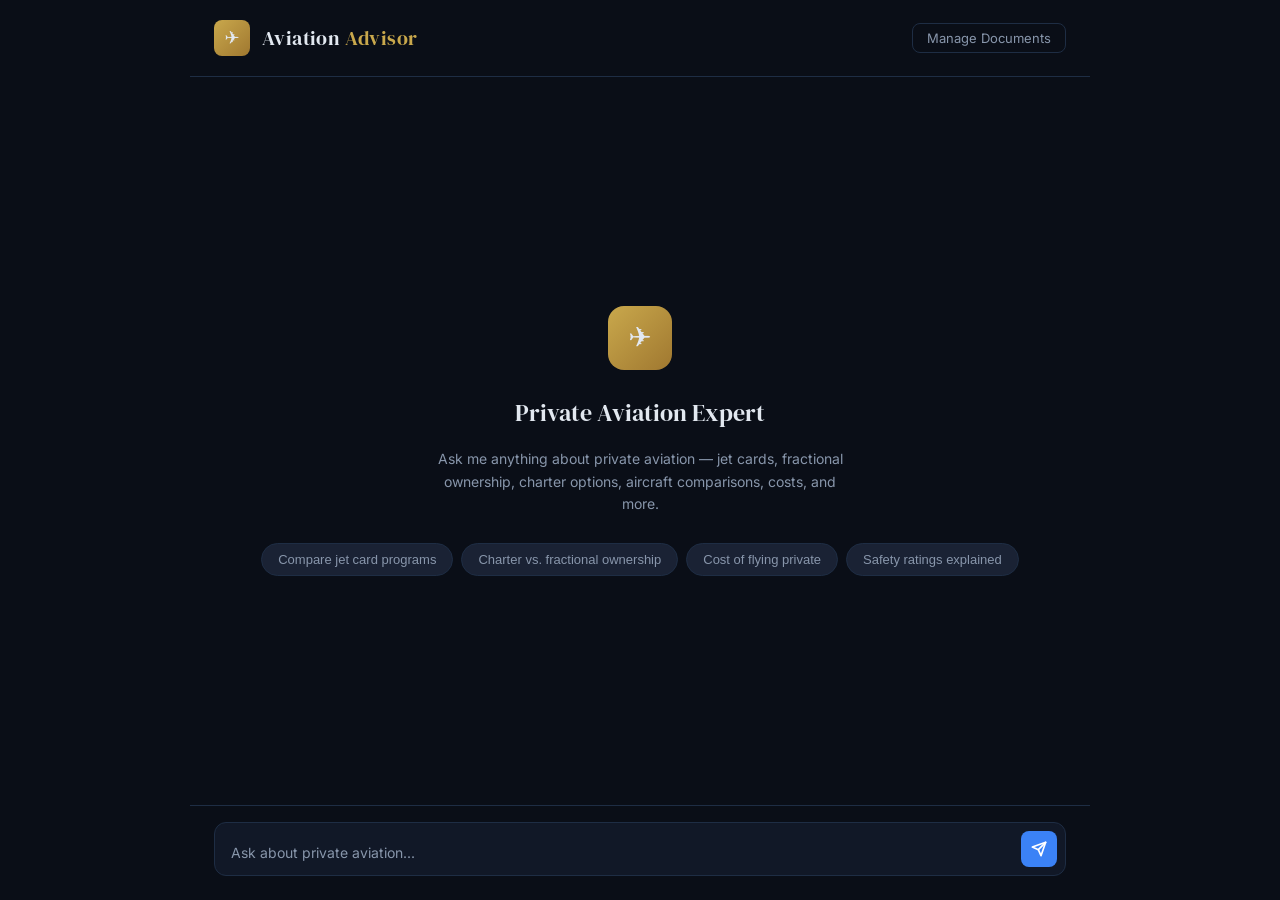
==== static/index.html @ 2f49b135 "Initial commit: Aviation Advisor RAG chatbot FastAPI + ChromaDB + Anthropic Claude API - Document up" ====
<!DOCTYPE html>
<html lang="en">
<head>
    <meta charset="UTF-8">
    <meta name="viewport" content="width=device-width, initial-scale=1.0">
    <title>Aviation Advisor</title>
    <link rel="preconnect" href="https://fonts.googleapis.com">
    <link href="https://fonts.googleapis.com/css2?family=DM+Serif+Display&family=Inter:wght@400;500;600&display=swap" rel="stylesheet">
    <link rel="stylesheet" href="/static/style.css">
</head>
<body>
    <div class="app-shell">
        <header class="header">
            <div class="header-brand">
                <div class="header-icon">&#9992;</div>
                <h1>Aviation <span>Advisor</span></h1>
            </div>
            <nav class="header-nav">
                <a href="/admin">Manage Documents</a>
            </nav>
        </header>

        <div class="chat-area" id="chatArea">
            <div class="welcome" id="welcome">
                <div class="welcome-icon">&#9992;</div>
                <h2>Private Aviation Expert</h2>
                <p>Ask me anything about private aviation — jet cards, fractional ownership, charter options, aircraft comparisons, costs, and more.</p>
                <div class="welcome-suggestions">
                    <button class="suggestion-chip" onclick="askSuggestion(this)">Compare jet card programs</button>
                    <button class="suggestion-chip" onclick="askSuggestion(this)">Charter vs. fractional ownership</button>
                    <button class="suggestion-chip" onclick="askSuggestion(this)">Cost of flying private</button>
                    <button class="suggestion-chip" onclick="askSuggestion(this)">Safety ratings explained</button>
                </div>
            </div>
        </div>

        <div class="input-area">
            <div class="input-wrapper">
                <textarea id="messageInput" placeholder="Ask about private aviation..." rows="1"
                    onkeydown="handleKeydown(event)" oninput="autoResize(this)"></textarea>
                <button class="send-btn" id="sendBtn" onclick="sendMessage()" title="Send">
                    <svg width="16" height="16" viewBox="0 0 24 24" fill="none" stroke="currentColor" stroke-width="2.5" stroke-linecap="round" stroke-linejoin="round">
                        <line x1="22" y1="2" x2="11" y2="13"></line>
                        <polygon points="22 2 15 22 11 13 2 9 22 2"></polygon>
                    </svg>
                </button>
            </div>
        </div>
    </div>

    <script>
    const chatArea = document.getElementById('chatArea');
    const messageInput = document.getElementById('messageInput');
    const sendBtn = document.getElementById('sendBtn');
    const welcome = document.getElementById('welcome');

    let conversationHistory = [];
    let isStreaming = false;

    function autoResize(el) {
        el.style.height = 'auto';
        el.style.height = Math.min(el.scrollHeight, 120) + 'px';
    }

    function handleKeydown(e) {
        if (e.key === 'Enter' && !e.shiftKey) {
            e.preventDefault();
            sendMessage();
        }
    }

    function askSuggestion(btn) {
        messageInput.value = btn.textContent;
        sendMessage();
    }

    function addMessage(role, content) {
        if (welcome) welcome.remove();

        const div = document.createElement('div');
        div.className = `message ${role}`;

        const avatar = document.createElement('div');
        avatar.className = 'message-avatar';
        avatar.innerHTML = role === 'user' ? '&#128100;' : '&#9992;';

        const contentDiv = document.createElement('div');
        contentDiv.className = 'message-content';
        contentDiv.innerHTML = formatContent(content);

        div.appendChild(avatar);
        div.appendChild(contentDiv);
        chatArea.appendChild(div);
        chatArea.scrollTop = chatArea.scrollHeight;

        return contentDiv;
    }

    function formatContent(text) {
        // Convert markdown-like formatting to HTML
        let html = text
            .replace(/\*\*(.*?)\*\*/g, '<strong>$1</strong>')
            .replace(/\*(.*?)\*/g, '<em>$1</em>')
            .replace(/`(.*?)`/g, '<code>$1</code>');

        // Handle lists
        const lines = html.split('\n');
        let result = [];
        let inList = false;

        for (const line of lines) {
            const trimmed = line.trim();
            if (trimmed.match(/^[-•]\s/)) {
                if (!inList) { result.push('<ul>'); inList = true; }
                result.push('<li>' + trimmed.replace(/^[-•]\s/, '') + '</li>');
            } else if (trimmed.match(/^\d+\.\s/)) {
                if (!inList) { result.push('<ol>'); inList = true; }
                result.push('<li>' + trimmed.replace(/^\d+\.\s/, '') + '</li>');
            } else {
                if (inList) {
                    result.push(inList ? '</ul>' : '</ol>');
                    inList = false;
                }
                if (trimmed) result.push('<p>' + trimmed + '</p>');
            }
        }
        if (inList) result.push('</ul>');

        return result.join('');
    }

    function showTyping() {
        if (welcome) welcome.remove();

        const div = document.createElement('div');
        div.className = 'message assistant';
        div.id = 'typingMessage';

        const avatar = document.createElement('div');
        avatar.className = 'message-avatar';
        avatar.innerHTML = '&#9992;';

        const contentDiv = document.createElement('div');
        contentDiv.className = 'message-content';
        contentDiv.id = 'streamContent';
        contentDiv.innerHTML = '<div class="typing-indicator"><span></span><span></span><span></span></div>';

        div.appendChild(avatar);
        div.appendChild(contentDiv);
        chatArea.appendChild(div);
        chatArea.scrollTop = chatArea.scrollHeight;

        return contentDiv;
    }

    async function sendMessage() {
        const text = messageInput.value.trim();
        if (!text || isStreaming) return;

        isStreaming = true;
        sendBtn.disabled = true;
        messageInput.value = '';
        messageInput.style.height = 'auto';

        addMessage('user', text);
        const streamDiv = showTyping();

        try {
            const response = await fetch('/api/chat', {
                method: 'POST',
                headers: { 'Content-Type': 'application/json' },
                body: JSON.stringify({
                    message: text,
                    history: conversationHistory.slice(-6)
                })
            });

            if (response.status === 401) {
                streamDiv.innerHTML = '<p>Session expired. Please refresh the page.</p>';
                isStreaming = false;
                sendBtn.disabled = false;
                return;
            }

            const reader = response.body.getReader();
            const decoder = new TextDecoder();
            let fullText = '';
            let started = false;

            while (true) {
                const { done, value } = await reader.read();
                if (done) break;

                const chunk = decoder.decode(value, { stream: true });
                const lines = chunk.split('\n');

                for (const line of lines) {
                    if (line.startsWith('data: ')) {
                        const data = line.slice(6);
                        if (data === '[DONE]') continue;

                        try {
                            const parsed = JSON.parse(data);
                            if (!started) {
                                started = true;
                                streamDiv.innerHTML = '';
                            }
                            fullText += parsed.text;
                            streamDiv.innerHTML = formatContent(fullText);
                            chatArea.scrollTop = chatArea.scrollHeight;
                        } catch (e) {}
                    }
                }
            }

            // Store in conversation history
            conversationHistory.push({ role: 'user', content: text });
            conversationHistory.push({ role: 'assistant', content: fullText });

        } catch (err) {
            streamDiv.innerHTML = '<p>Connection error. Please try again.</p>';
        }

        isStreaming = false;
        sendBtn.disabled = false;
        messageInput.focus();
    }
    </script>
</body>
</html>
---- static/style.css ----
*, *::before, *::after { box-sizing: border-box; margin: 0; padding: 0; }

:root {
    --bg: #0a0e17;
    --surface: #111827;
    --surface-2: #1a2234;
    --border: #1e2d44;
    --text: #e2e8f0;
    --text-muted: #8896ab;
    --accent: #3b82f6;
    --accent-hover: #2563eb;
    --accent-soft: rgba(59, 130, 246, 0.1);
    --gold: #c9a84c;
    --success: #10b981;
    --danger: #ef4444;
    --radius: 12px;
    --font: 'Inter', system-ui, -apple-system, sans-serif;
    --font-serif: 'DM Serif Display', Georgia, serif;
}

body {
    font-family: var(--font);
    background: var(--bg);
    color: var(--text);
    min-height: 100vh;
    line-height: 1.6;
}

/* --- Layout --- */
.app-shell {
    display: flex;
    flex-direction: column;
    height: 100vh;
    max-width: 900px;
    margin: 0 auto;
}

/* --- Header --- */
.header {
    padding: 20px 24px;
    border-bottom: 1px solid var(--border);
    display: flex;
    align-items: center;
    justify-content: space-between;
    flex-shrink: 0;
}

.header-brand {
    display: flex;
    align-items: center;
    gap: 12px;
}

.header-icon {
    width: 36px;
    height: 36px;
    background: linear-gradient(135deg, var(--gold), #a07830);
    border-radius: 8px;
    display: flex;
    align-items: center;
    justify-content: center;
    font-size: 18px;
}

.header h1 {
    font-family: var(--font-serif);
    font-size: 20px;
    font-weight: 400;
    letter-spacing: 0.02em;
    color: var(--text);
}

.header h1 span {
    color: var(--gold);
}

.header-nav a {
    color: var(--text-muted);
    text-decoration: none;
    font-size: 13px;
    padding: 6px 14px;
    border: 1px solid var(--border);
    border-radius: 8px;
    transition: all 0.2s;
}

.header-nav a:hover {
    color: var(--text);
    border-color: var(--accent);
    background: var(--accent-soft);
}

/* --- Chat Area --- */
.chat-area {
    flex: 1;
    overflow-y: auto;
    padding: 24px;
    display: flex;
    flex-direction: column;
    gap: 20px;
}

.chat-area::-webkit-scrollbar { width: 6px; }
.chat-area::-webkit-scrollbar-track { background: transparent; }
.chat-area::-webkit-scrollbar-thumb { background: var(--border); border-radius: 3px; }

.message {
    display: flex;
    gap: 12px;
    max-width: 85%;
    animation: fadeIn 0.3s ease;
}

.message.user { align-self: flex-end; flex-direction: row-reverse; }
.message.assistant { align-self: flex-start; }

.message-avatar {
    width: 32px;
    height: 32px;
    border-radius: 8px;
    display: flex;
    align-items: center;
    justify-content: center;
    font-size: 14px;
    flex-shrink: 0;
    margin-top: 2px;
}

.message.user .message-avatar {
    background: var(--accent);
}

.message.assistant .message-avatar {
    background: linear-gradient(135deg, var(--gold), #a07830);
}

.message-content {
    padding: 12px 16px;
    border-radius: var(--radius);
    font-size: 14px;
    line-height: 1.7;
}

.message.user .message-content {
    background: var(--accent);
    color: white;
    border-bottom-right-radius: 4px;
}

.message.assistant .message-content {
    background: var(--surface-2);
    border: 1px solid var(--border);
    border-bottom-left-radius: 4px;
}

.message-content p { margin-bottom: 8px; }
.message-content p:last-child { margin-bottom: 0; }
.message-content ul, .message-content ol { margin: 8px 0; padding-left: 20px; }
.message-content li { margin-bottom: 4px; }
.message-content strong { color: var(--gold); font-weight: 600; }
.message-content code {
    background: rgba(0,0,0,0.3);
    padding: 2px 6px;
    border-radius: 4px;
    font-size: 13px;
}

/* --- Welcome --- */
.welcome {
    flex: 1;
    display: flex;
    flex-direction: column;
    align-items: center;
    justify-content: center;
    text-align: center;
    gap: 16px;
    padding: 40px;
}

.welcome-icon {
    width: 64px;
    height: 64px;
    background: linear-gradient(135deg, var(--gold), #a07830);
    border-radius: 16px;
    display: flex;
    align-items: center;
    justify-content: center;
    font-size: 28px;
    margin-bottom: 8px;
}

.welcome h2 {
    font-family: var(--font-serif);
    font-size: 24px;
    font-weight: 400;
    color: var(--text);
}

.welcome p {
    color: var(--text-muted);
    font-size: 14px;
    max-width: 420px;
}

.welcome-suggestions {
    display: flex;
    flex-wrap: wrap;
    gap: 8px;
    margin-top: 12px;
    justify-content: center;
}

.suggestion-chip {
    background: var(--surface-2);
    border: 1px solid var(--border);
    color: var(--text-muted);
    padding: 8px 16px;
    border-radius: 20px;
    font-size: 13px;
    cursor: pointer;
    transition: all 0.2s;
}

.suggestion-chip:hover {
    border-color: var(--gold);
    color: var(--gold);
    background: rgba(201, 168, 76, 0.08);
}

/* --- Input Area --- */
.input-area {
    padding: 16px 24px 24px;
    border-top: 1px solid var(--border);
    flex-shrink: 0;
}

.input-wrapper {
    display: flex;
    gap: 10px;
    align-items: flex-end;
    background: var(--surface);
    border: 1px solid var(--border);
    border-radius: var(--radius);
    padding: 8px 8px 8px 16px;
    transition: border-color 0.2s;
}

.input-wrapper:focus-within {
    border-color: var(--accent);
}

.input-wrapper textarea {
    flex: 1;
    background: transparent;
    border: none;
    color: var(--text);
    font-family: var(--font);
    font-size: 14px;
    line-height: 1.5;
    resize: none;
    outline: none;
    max-height: 120px;
    min-height: 24px;
    padding: 4px 0;
}

.input-wrapper textarea::placeholder {
    color: var(--text-muted);
}

.send-btn {
    width: 36px;
    height: 36px;
    background: var(--accent);
    border: none;
    border-radius: 8px;
    color: white;
    cursor: pointer;
    display: flex;
    align-items: center;
    justify-content: center;
    transition: background 0.2s;
    flex-shrink: 0;
}

.send-btn:hover { background: var(--accent-hover); }
.send-btn:disabled { opacity: 0.4; cursor: not-allowed; }

/* --- Typing Indicator --- */
.typing-indicator {
    display: flex;
    gap: 4px;
    padding: 4px 0;
}

.typing-indicator span {
    width: 6px;
    height: 6px;
    background: var(--text-muted);
    border-radius: 50%;
    animation: bounce 1.4s infinite ease-in-out;
}

.typing-indicator span:nth-child(2) { animation-delay: 0.16s; }
.typing-indicator span:nth-child(3) { animation-delay: 0.32s; }

@keyframes bounce {
    0%, 80%, 100% { transform: scale(0.6); opacity: 0.4; }
    40% { transform: scale(1); opacity: 1; }
}

@keyframes fadeIn {
    from { opacity: 0; transform: translateY(8px); }
    to { opacity: 1; transform: translateY(0); }
}

/* --- Admin Page --- */
.admin-shell {
    max-width: 800px;
    margin: 0 auto;
    padding: 24px;
    min-height: 100vh;
}

.admin-section {
    background: var(--surface);
    border: 1px solid var(--border);
    border-radius: var(--radius);
    padding: 24px;
    margin-bottom: 20px;
}

.admin-section h2 {
    font-family: var(--font-serif);
    font-size: 18px;
    font-weight: 400;
    margin-bottom: 16px;
    color: var(--text);
}

/* Upload */
.upload-zone {
    border: 2px dashed var(--border);
    border-radius: var(--radius);
    padding: 40px;
    text-align: center;
    cursor: pointer;
    transition: all 0.2s;
    color: var(--text-muted);
    font-size: 14px;
}

.upload-zone:hover, .upload-zone.dragover {
    border-color: var(--accent);
    background: var(--accent-soft);
    color: var(--text);
}

.upload-zone input[type="file"] {
    display: none;
}

.upload-zone .icon {
    font-size: 32px;
    margin-bottom: 8px;
}

.upload-progress {
    margin-top: 16px;
    display: none;
}

.upload-progress.active { display: block; }

.progress-bar {
    height: 4px;
    background: var(--surface-2);
    border-radius: 2px;
    overflow: hidden;
    margin-bottom: 8px;
}

.progress-bar-fill {
    height: 100%;
    background: var(--accent);
    border-radius: 2px;
    transition: width 0.3s;
    width: 0%;
}

/* Document List */
.doc-list {
    display: flex;
    flex-direction: column;
    gap: 8px;
}

.doc-item {
    display: flex;
    align-items: center;
    justify-content: space-between;
    padding: 12px 16px;
    background: var(--surface-2);
    border-radius: 8px;
    border: 1px solid var(--border);
}

.doc-info {
    display: flex;
    align-items: center;
    gap: 12px;
}

.doc-icon {
    width: 32px;
    height: 32px;
    background: rgba(201, 168, 76, 0.15);
    border-radius: 6px;
    display: flex;
    align-items: center;
    justify-content: center;
    font-size: 14px;
}

.doc-name {
    font-size: 14px;
    color: var(--text);
}

.doc-chunks {
    font-size: 12px;
    color: var(--text-muted);
}

.doc-delete {
    background: none;
    border: 1px solid var(--border);
    color: var(--text-muted);
    padding: 6px 12px;
    border-radius: 6px;
    cursor: pointer;
    font-size: 12px;
    transition: all 0.2s;
}

.doc-delete:hover {
    border-color: var(--danger);
    color: var(--danger);
}

.stats-bar {
    display: flex;
    gap: 24px;
    padding: 12px 0;
    font-size: 13px;
    color: var(--text-muted);
}

.stats-bar strong {
    color: var(--gold);
    font-weight: 600;
}

.empty-state {
    text-align: center;
    padding: 24px;
    color: var(--text-muted);
    font-size: 14px;
}

/* Responsive */
@media (max-width: 640px) {
    .header { padding: 16px; }
    .chat-area { padding: 16px; }
    .input-area { padding: 12px 16px 16px; }
    .message { max-width: 95%; }
    .welcome-suggestions { flex-direction: column; }
    .admin-shell { padding: 16px; }
}
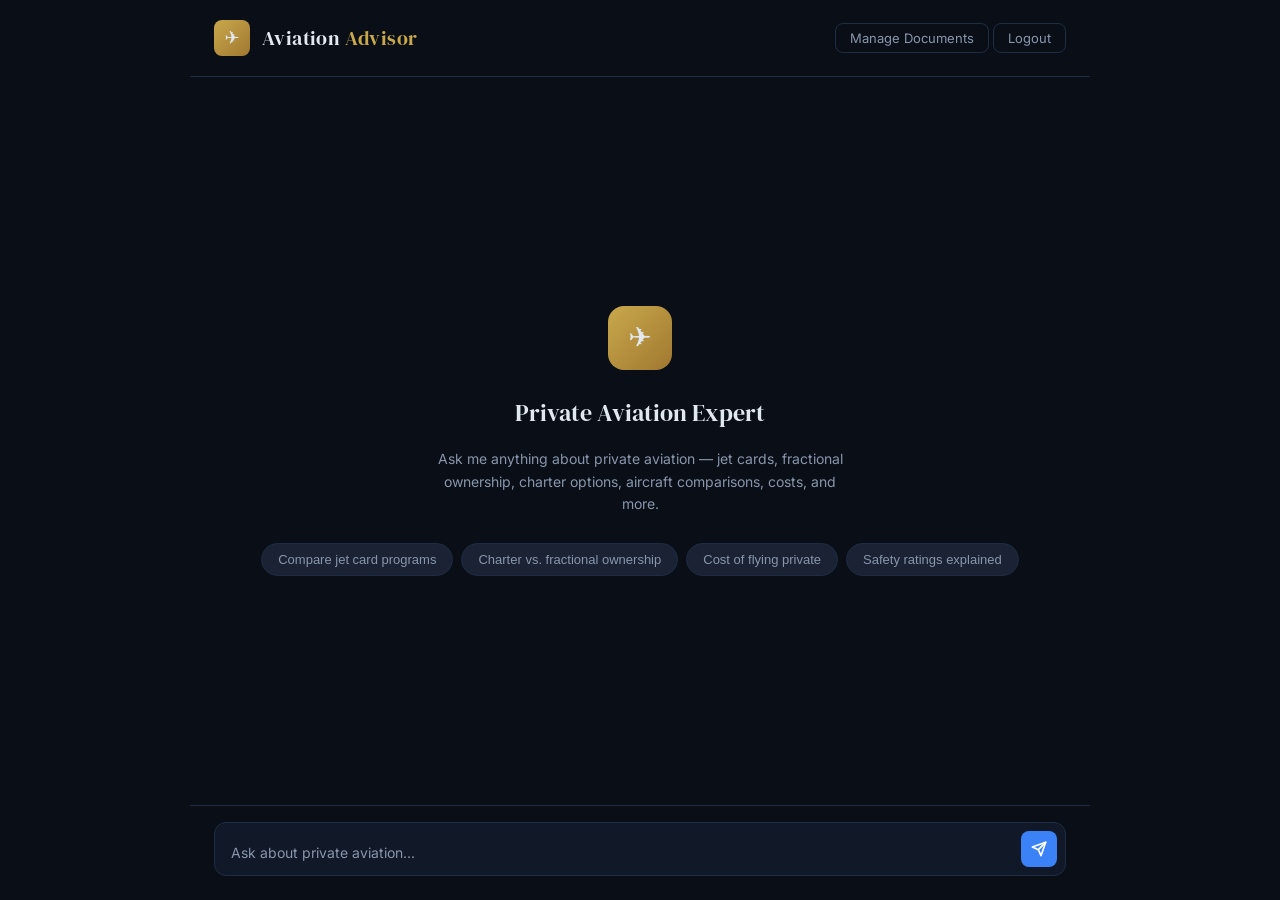
==== commit 109c5503: "Add session-based login with autofilled password Replace HTTP Basic Auth with cookie-based session a" ====
--- a/static/index.html
+++ b/static/index.html
@@ -17,6 +17,7 @@
             </div>
             <nav class="header-nav">
                 <a href="/admin">Manage Documents</a>
+                <a href="/logout">Logout</a>
             </nav>
         </header>
 
